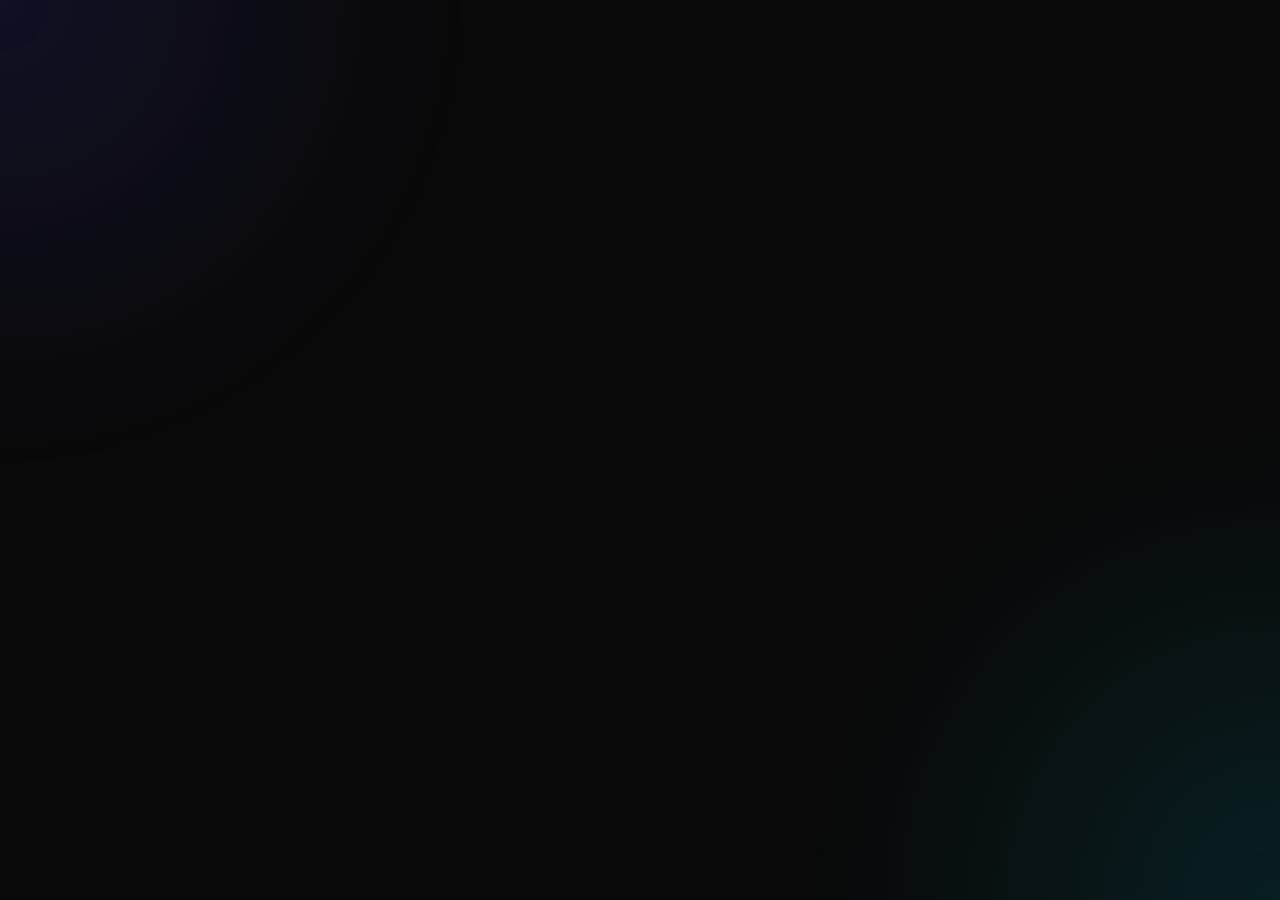
==== page2.html @ 388a4582 "Create page2.html" ====
<!DOCTYPE html>
<html lang="en">
<head>
<meta charset="UTF-8">
<meta name="viewport" content="width=device-width, initial-scale=1.0">
<title>aiworld</title>

<link rel="stylesheet" href="style.css">

<link href="https://fonts.googleapis.com/css2?family=Inter:wght@300;400;500;600;700;800&display=swap" rel="stylesheet">
</head>

<body>


<!-- =========================
      MAIN WEBSITE
========================= -->

<div id="website" class="website hidden">

<header>

<h1>PRIVATE LINKS</h1>

<p>Authorized Access Only</p>

<button class="logout-btn" onclick="logout()">
Logout
</button>
<a href="index.html" class="top-link">
Previous Page
</a>
</header>

      <div class="hero-info">
    <h3>LINKS 🫧</h3>
    <p>
        Check out the links below to explore some cosplays .
    </p>
      </div>
    <h3>18+ content</h3>
<section class="grid">

<!-- Button 1 -->
<a class="link-card" href="https://photos.app.goo.gl/fhxpbM2TUrL7KwMz8" target="_blank">
    <img src="p1.jpg" alt="Link 1">
    <span>Astasia Dream</span>
</a>

<!-- Button 2 -->
<a class="link-card" href="https://photos.app.goo.gl/r4UpBR1Cy2kuum3o6" target="_blank">
    <img src="p2.jpg" alt="Link 1">
    <span>Beke Jacoba</span>
</a>

<!-- Button 3 -->
<a class="link-card" href="https://photos.app.goo.gl/BbuhP6UVMLR8Mo7CA" target="_blank">
    <img src="p3.jpg" alt="Link 1">
    <span>Cristy Ren</span>
</a>

<!-- Button 4 -->
<a class="link-card" href="https://photos.app.goo.gl/uaWKR5irFC2fYvdR9" target="_blank">
    <img src="p4.jpg" alt="Link 1">
    <span>Donna Loli</span>
</a>

<!-- Button 5 -->
<a class="link-card" href="https://photos.app.goo.gl/WxmV3icsAjwBz9s49" target="_blank">
    <img src="p5.jpg" alt="Link 1">
    <span>Emma Kotos</span>
</a>

<!-- Button 6 -->
<a class="link-card" href="https://photos.app.goo.gl/ZduPeoYJzDPaTDy29" target="_blank">
    <img src="p6.jpg" alt="Link 1">
    <span>Evie Lee Mikomin</span>
</a>

<!-- Button 7 -->
<a class="link-card" href="https://photos.app.goo.gl/9XoCstYwsJrC7od29" target="_blank">
    <img src="p7.jpg" alt="Link 1">
    <span>Helly Valentine</span>
</a>

<!-- Button 8 -->
<a class="link-card" href="https://photos.app.goo.gl/eXSavx3uGLo637udA" target="_blank">
    <img src="p8.jpg" alt="Link 1">
    <span>Irina Meier</span>
</a>

<a class="link-card" href="https://photos.app.goo.gl/mbvtEUhWSNuFwoSe7" target="_blank">
    <img src="p9.jpg" alt="Link 1">
    <span>Lada Lyumos</span>
</a>

<a class="link-card" href="https://photos.app.goo.gl/f3hAwy3c2RTN52ky5" target="_blank">
    <img src="p10.jpg" alt="Link 1">
    <span>Lady Melamori</span>
</a>

<a class="link-card" href="https://photos.app.goo.gl/5RnyARuBnnBVchn17" target="_blank">
    <img src="p11.jpg" alt="Link 1">
    <span>Lauren Summer</span>
</a>

<a class="link-card" href="https://photos.app.goo.gl/twSU7uQjaaCEnn9Y7" target="_blank">
    <img src="p12.jpg" alt="Link 1">
    <span>Moncherie Valerie</span>
</a>

<a class="link-card" href="https://photos.app.goo.gl/ppUHeqWgMs6UcWxx8" target="_blank">
    <img src="p13.jpg" alt="Link 1">
    <span>Nata Lee</span>
</a>

<a class="link-card" href="https://photos.app.goo.gl/Pih1ziDP378RjQRL6" target="_blank">
    <img src="p14.jpg" alt="Link 1">
    <span>Olivia Casta</span>
</a>

<a class="link-card" href="https://photos.app.goo.gl/uMa3zdRDeup3nYC49" target="_blank">
    <img src="p15.jpg" alt="Link 1">
    <span>Seltin Sweet</span>
</a>

<a class="link-card" href="https://photos.app.goo.gl/TnSPc55DXZY5vXUj9" target="_blank">
    <img src="p16.jpg" alt="Link 1">
    <span>Sophie Mudd</span>
</a>

<a class="link-card" href="https://photos.app.goo.gl/WfZ2XPZMayhkrBtY9" target="_blank">
    <img src="p17.jpg" alt="Link 1">
    <span>Valeri Himera</span>
</a>

<a class="link-card" href="https://photos.app.goo.gl/j41i4miVnwFKJfWQ9" target="_blank">
    <img src="p18.jpg" alt="Link 1">
    <span>Juli Annee</span>
</a>

</section>

<footer>

<p>
© Exclusive
</p>

</footer>

</div>

<script src="script.js"></script>

</body>
</html>
---- style.css ----
/* =========================
   IMPORT FONT
========================= */

@import url('https://fonts.googleapis.com/css2?family=Inter:wght@300;400;500;600;700;800&display=swap');

*{
    margin:0;
    padding:0;
    box-sizing:border-box;
    font-family:"Inter",sans-serif;
}

body{
    background:#090909;
    color:#fff;
    min-height:100vh;
    overflow-x:hidden;
}

/* Background Glow */

body::before{
    content:"";
    position:fixed;
    inset:0;
    background:
    radial-gradient(circle at top left,#4f46e520,transparent 30%),
    radial-gradient(circle at bottom right,#06b6d420,transparent 30%);
    z-index:-1;
}

/* =========================
        LOGIN
========================= */

.login-screen{
    width:100%;
    height:100vh;
    display:flex;
    justify-content:center;
    align-items:center;
    padding:20px;
}

.login-card{
    width:100%;
    max-width:360px;
    padding:35px;
    border-radius:24px;

    background:rgba(255,255,255,.05);

    backdrop-filter:blur(18px);

    border:1px solid rgba(255,255,255,.12);

    box-shadow:
    0 0 40px rgba(0,0,0,.45);

    text-align:center;
}

.lock-icon{
    font-size:55px;
    margin-bottom:15px;
}

.login-card h1{
    font-size:28px;
    font-weight:700;
}

.login-card p{
    color:#9ca3af;
    margin:10px 0 25px;
}

.login-card input{

    width:100%;
    margin-bottom:16px;

    padding:14px;

    border-radius:12px;

    border:none;

    outline:none;

    background:#1a1a1a;

    color:white;

    font-size:15px;
}

.login-card input:focus{

    border:1px solid #5b7fff;

}

.login-card button{

    width:100%;

    padding:14px;

    border:none;

    border-radius:12px;

    background:#5b7fff;

    color:white;

    font-size:16px;

    cursor:pointer;

    transition:.3s;

}

.login-card button:hover{

    background:#7593ff;

    transform:translateY(-2px);

}

.error{

    margin-top:14px;

    color:#ff6868;

    font-size:14px;

}

/* =========================
       WEBSITE
========================= */

.website{

    padding:35px 20px 60px;

    animation:fade .4s ease;

}

.hidden{

    display:none;

}

header{

    text-align:center;

    margin-bottom:35px;

}

header h1{

    font-size:36px;

    font-weight:800;

    letter-spacing:2px;

}

header p{

    margin-top:8px;

    color:#9ca3af;

}

.logout-btn{

    margin-top:20px;

    padding:10px 20px;

    border:none;

    border-radius:10px;

    background:#e63946;

    color:white;

    cursor:pointer;

}

/* =========================
      LINK LIST
========================= */

.grid{
    width:100%;
    max-width:900px;
    margin:auto;

    display:flex;
    flex-direction:column;
    gap:22px;
}

/* =========================
      16:9 LINK BUTTON
========================= */

.link-card{
    width:100%;
    aspect-ratio:16/9;
    display:block;
    position:relative;
    overflow:hidden;
    border-radius:20px;
}

.link-card img{
    position:absolute;
    top:0;
    left:0;

    width:100% !important;
    height:100% !important;

    object-fit:cover;

    display:block;

    border-radius:20px;

    margin:0 !important;
}

.link-card span{

    position:absolute;

    left:0;
    right:0;
    bottom:0;

    padding:18px;

    font-size:24px;
    font-weight:700;

    color:#fff;

    background:linear-gradient(
        transparent,
        rgba(0,0,0,.85)
    );

    text-align:left;
}

.link-card:hover{

    transform:scale(1.02);

    border-color:#5b7fff;

    box-shadow:0 12px 35px rgba(91,127,255,.35);

}

.link-card:hover img{

    transform:scale(1.06);

}

/* =========================
        FOOTER
========================= */

footer{

    text-align:center;

    margin-top:45px;

    color:#8b8b8b;

    font-size:14px;

}

/* =========================
      ANIMATION
========================= */

@keyframes fade{

    from{

        opacity:0;

        transform:translateY(15px);

    }

    to{

        opacity:1;

        transform:translateY(0);

    }

}

/* =========================
      MOBILE
========================= */

@media(max-width:600px){

.grid{

grid-template-columns:repeat(2,1fr);

}

header h1{

font-size:28px;

}

.link-card img{

width:80px;

height:80px;

}

}
/* =========================
        IMAGE SLIDER
========================= */

.slider{
    position:relative;
    width:100%;
    max-width:900px;
    aspect-ratio:16/9;
    margin:0 auto 30px;
    border-radius:20px;
    overflow:hidden;
    background:#111;
    box-shadow:0 15px 40px rgba(0,0,0,.35);
}

.slide{
    position:absolute;
    inset:0;
    width:100%;
    height:100%;
    object-fit:cover;

    opacity:0;

    transition:opacity 1s ease;
}

.slide.active{
    opacity:1;
                                }
/* ==========================
      TOP SLIDESHOW
========================== */

.slideshow{

    width:100%;
    max-width:360px;

    aspect-ratio:3/4;

    margin:0 auto 35px;

    position:relative;

    overflow:hidden;

    border-radius:22px;

    border:1px solid rgba(255,255,255,.12);

    box-shadow:
    0 20px 50px rgba(0,0,0,.45);

}

.slide{

    position:absolute;

    width:100%;

    height:100%;

    object-fit:cover;

    opacity:0;

    transition:
    opacity 1s ease-in-out,
    transform 6s ease;

    transform:scale(1.08);

}

.slide.active{

    opacity:1;

    transform:scale(1);

}

.hero-text,
.hero-info{
    max-width:360px;
    margin:0 auto 20px;
    text-align:center;
}

.hero-text h2,
.hero-info h3{
    font-size:24px;
    font-weight:700;
    margin-bottom:8px;
}

.hero-text p,
.hero-info p{
    color:#b8b8b8;
    line-height:1.6;
    font-size:15px;
   }
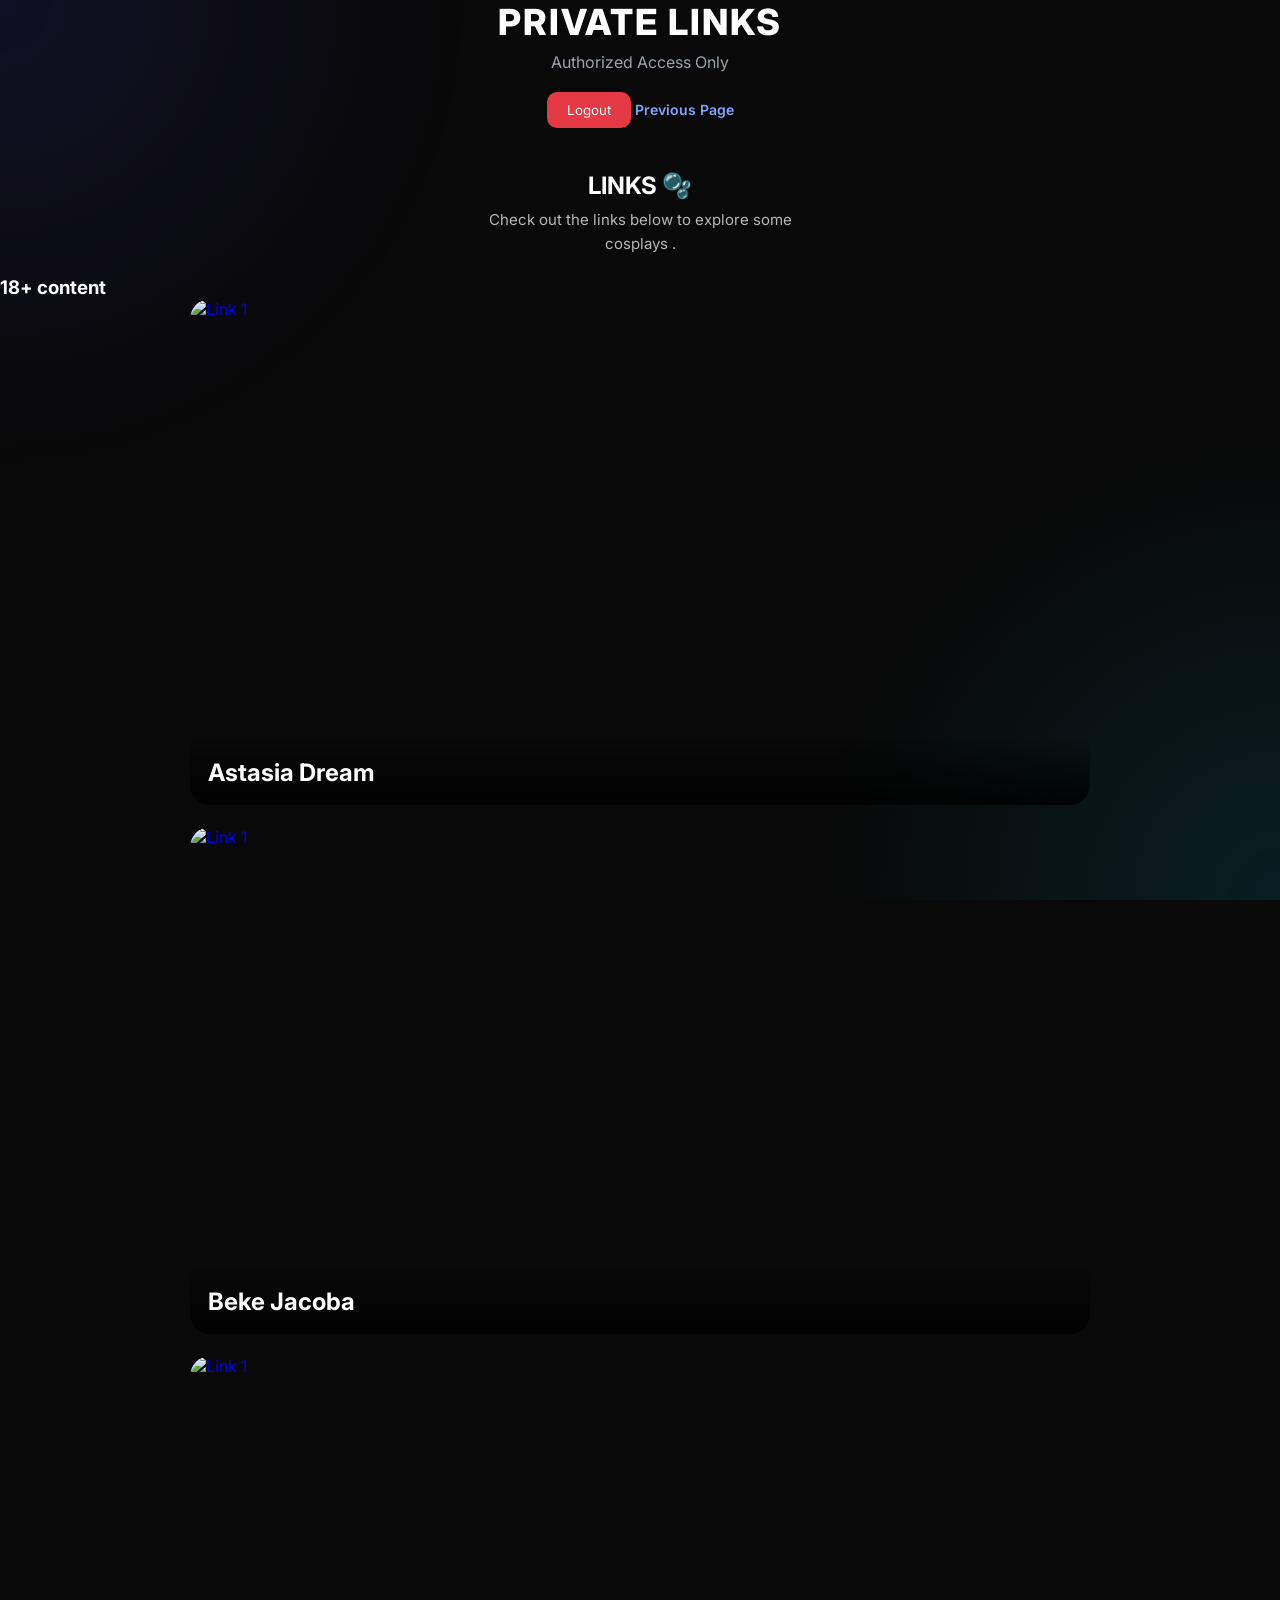
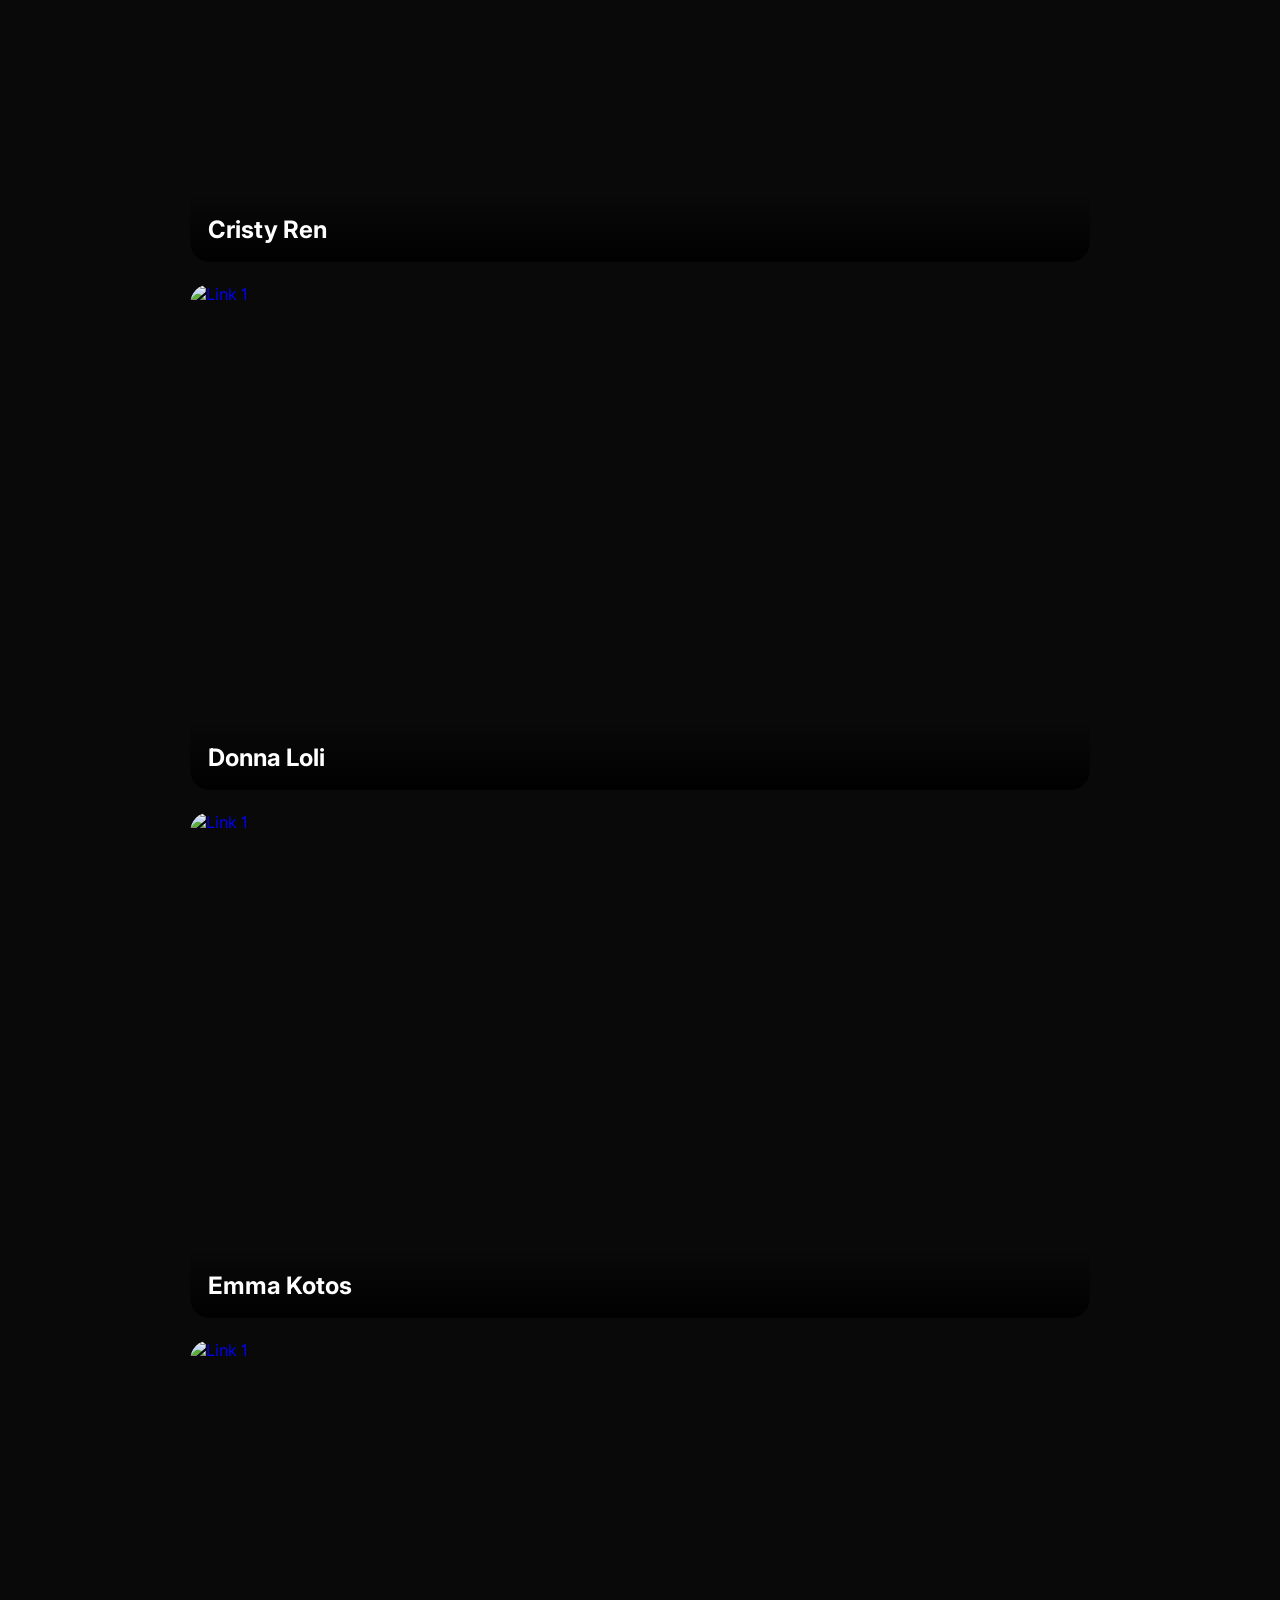
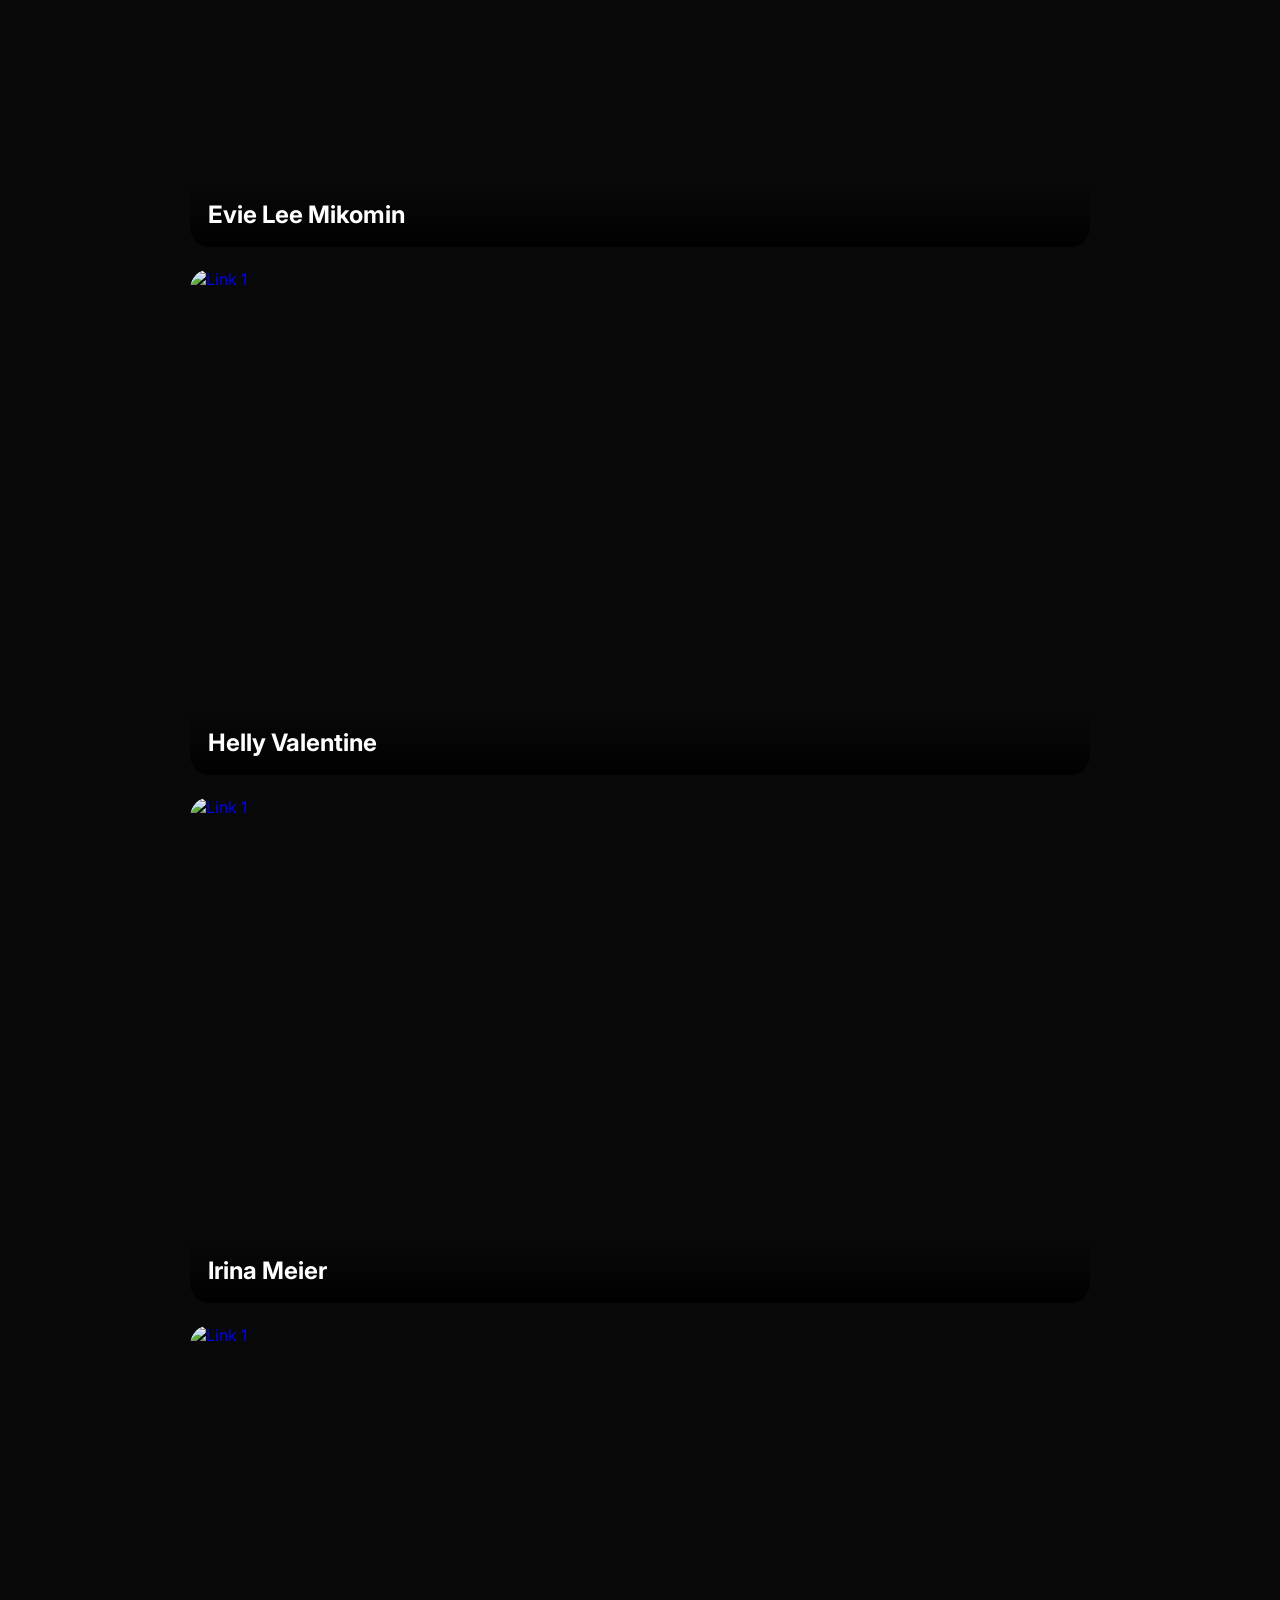
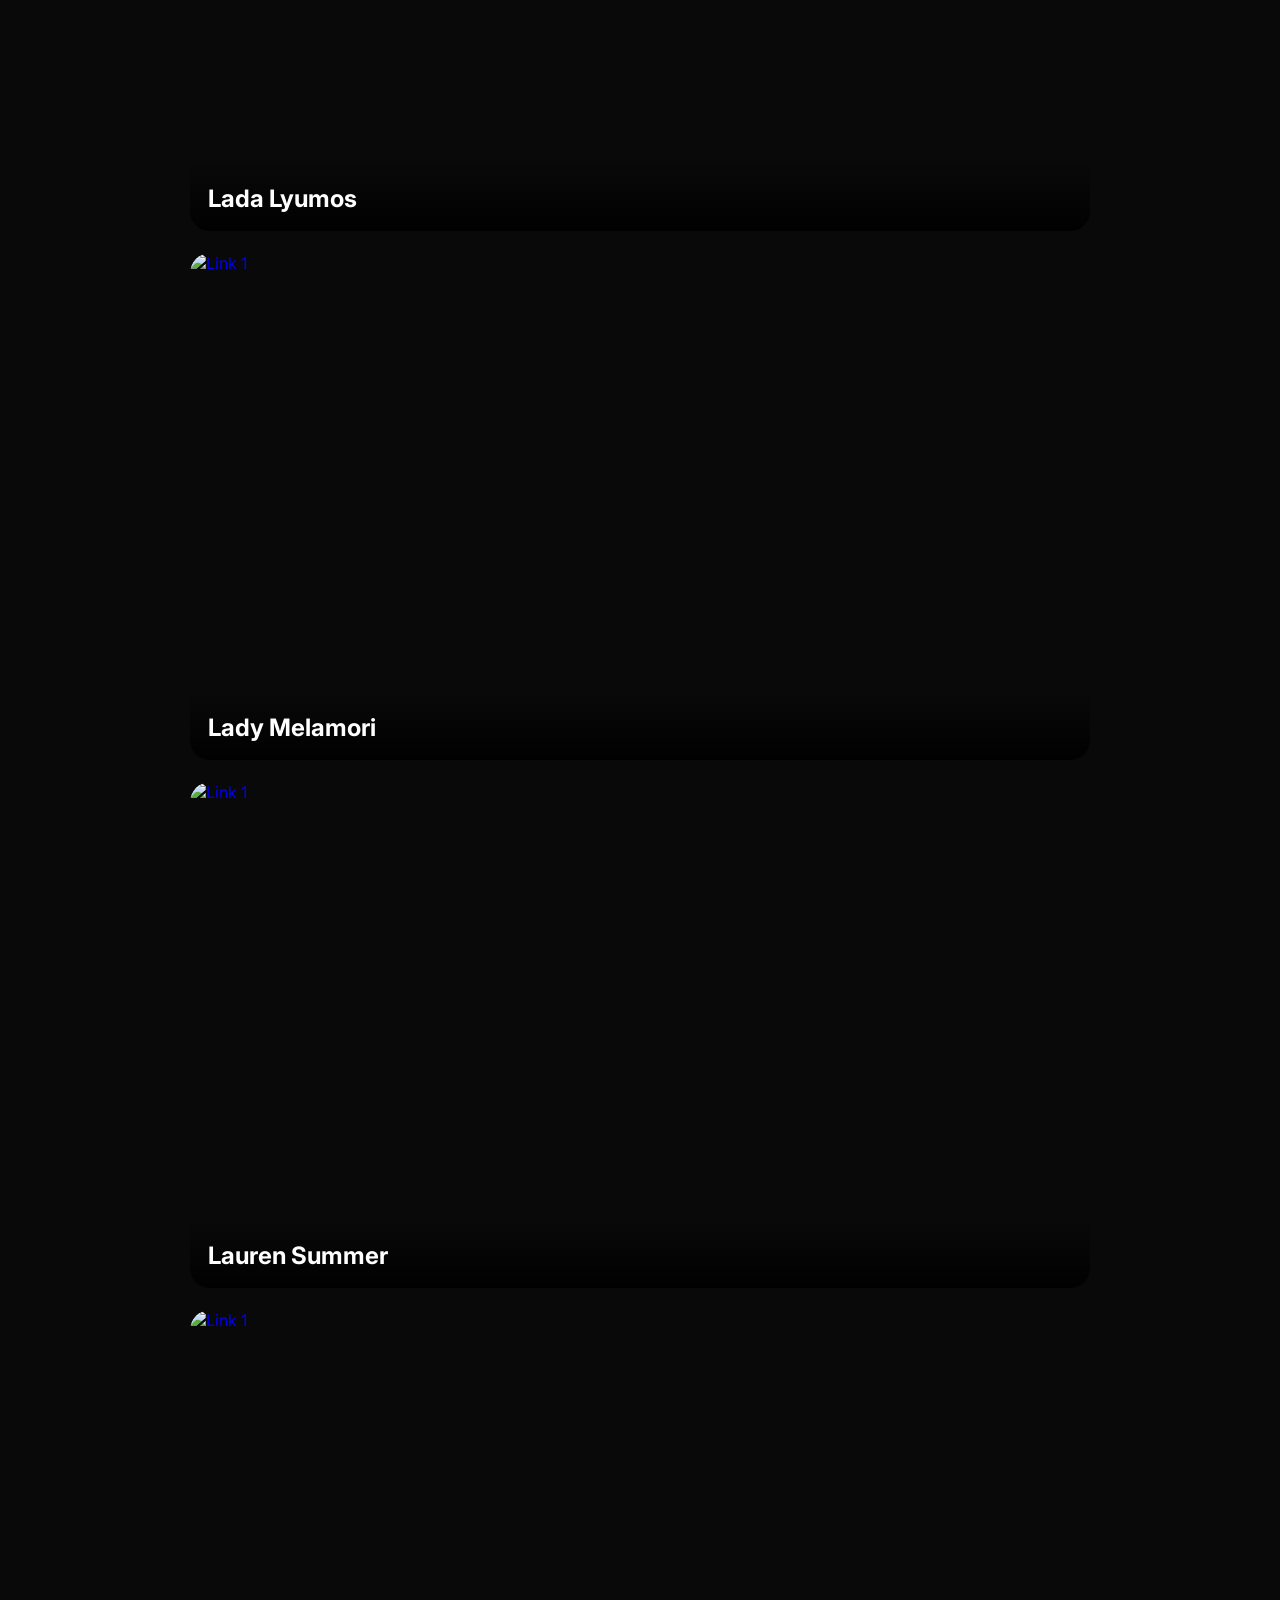
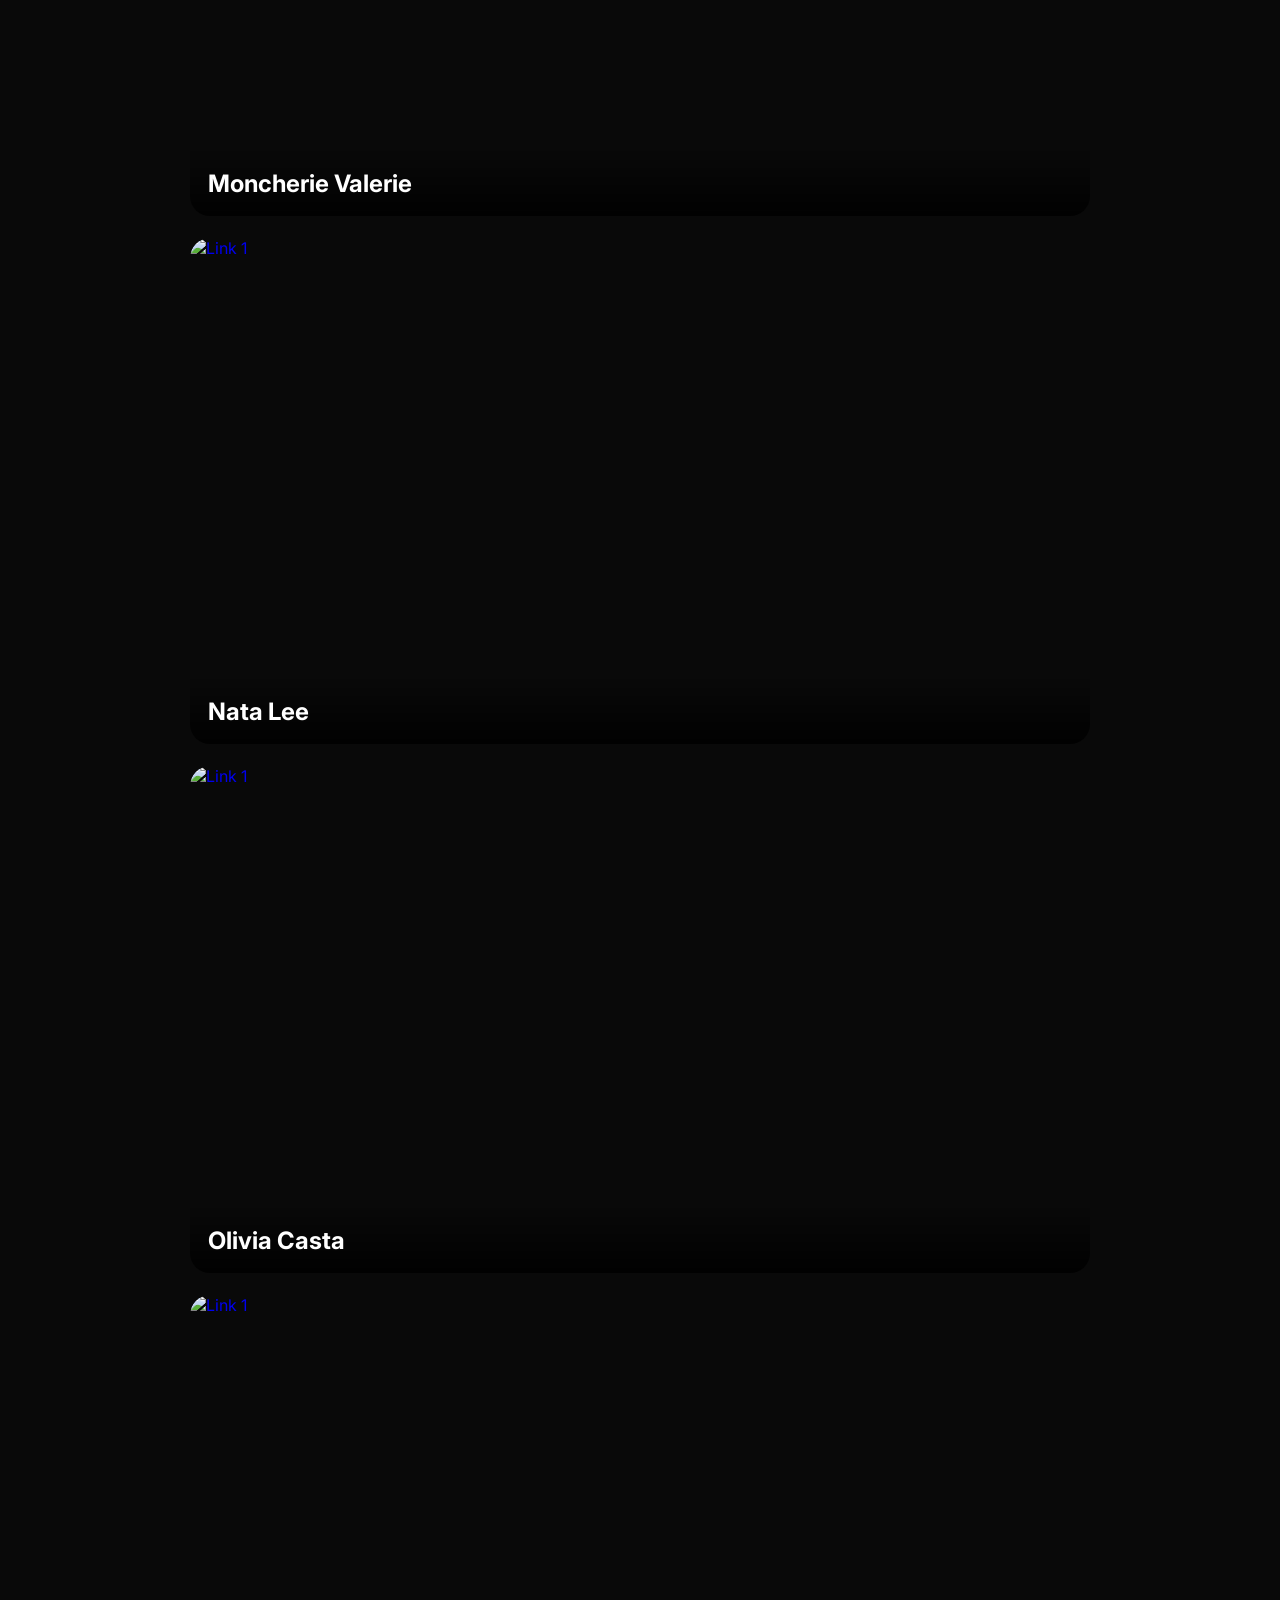
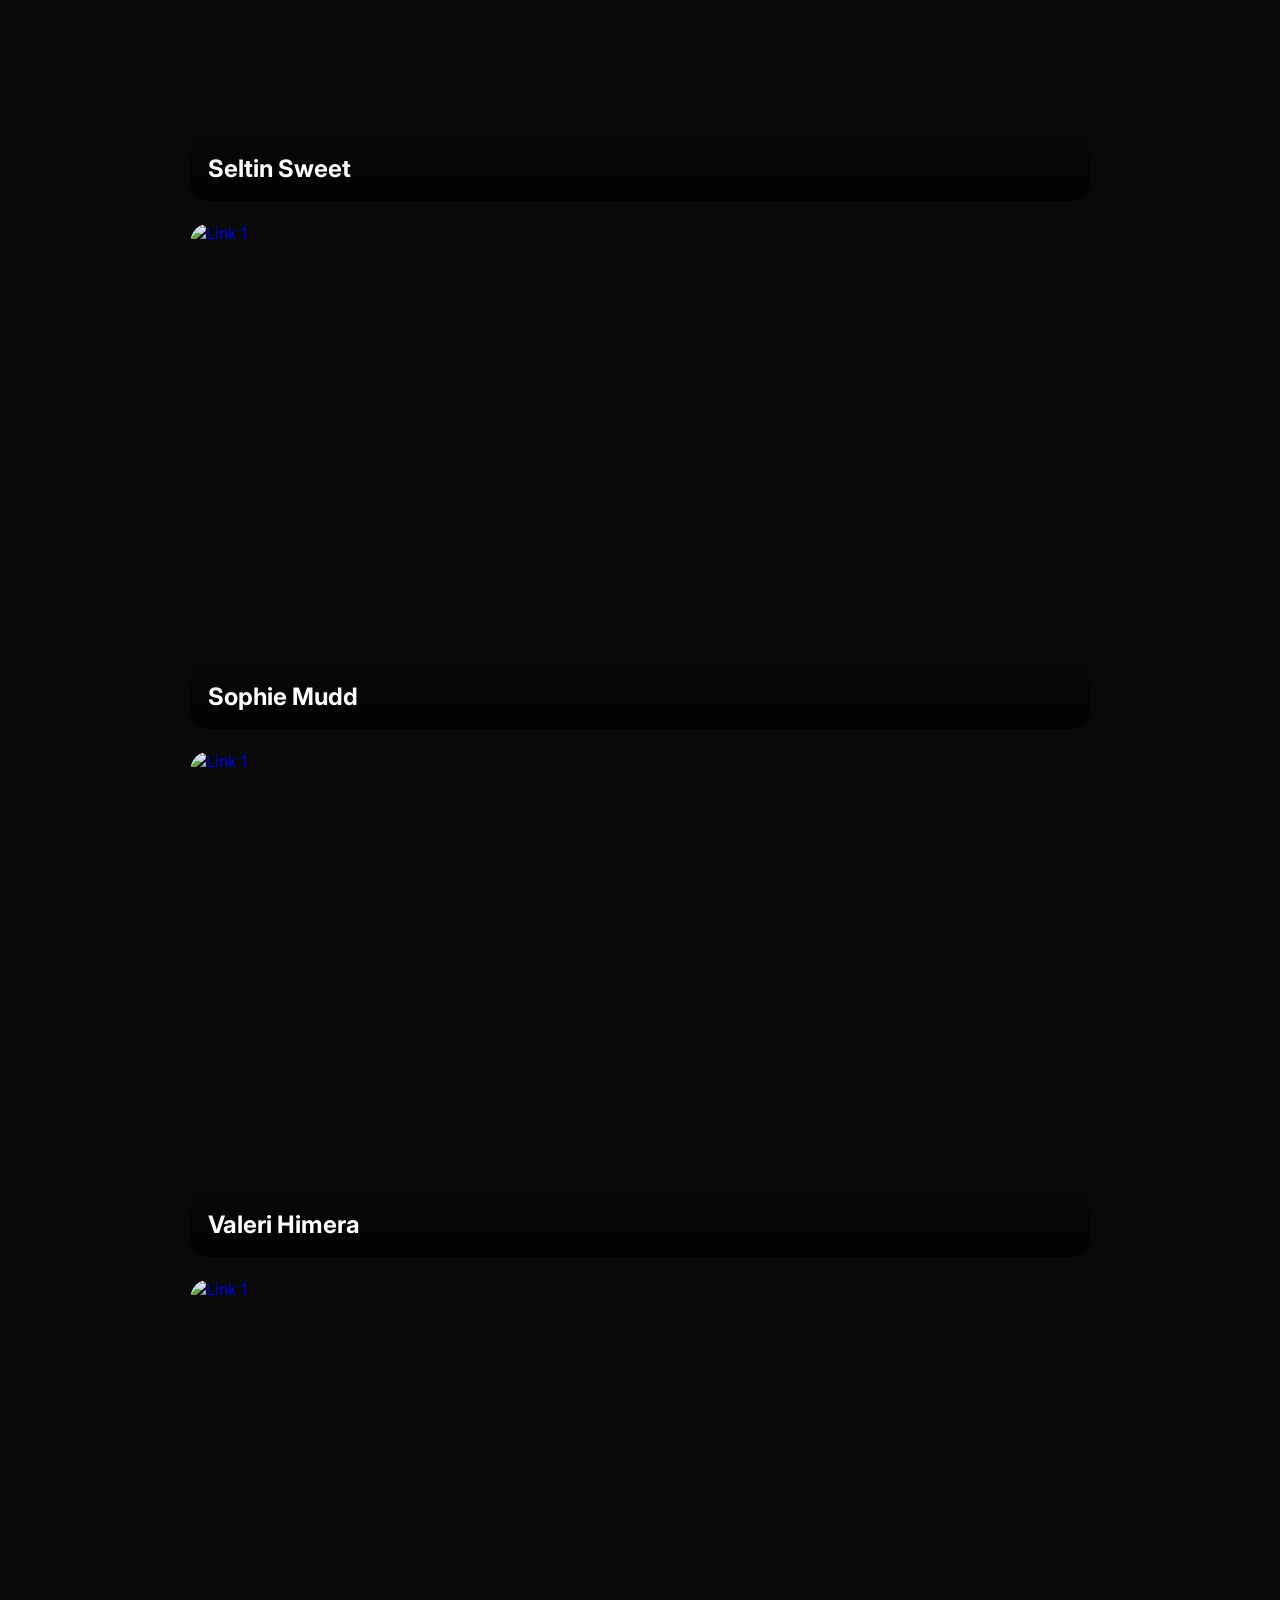
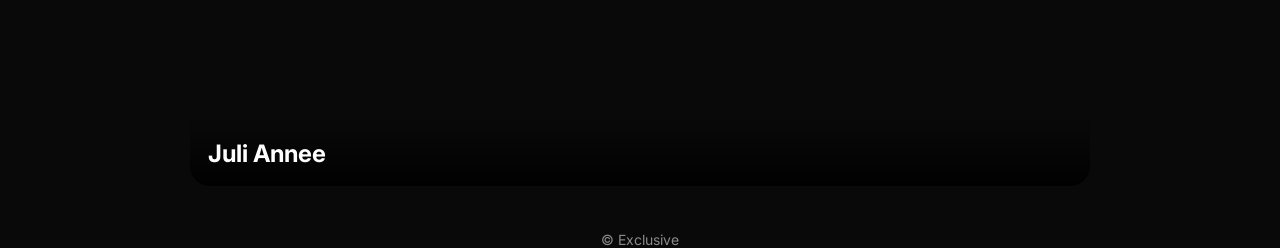
==== commit 191b6ccb: "Update page2.html" ====
--- a/page2.html
+++ b/page2.html
@@ -13,11 +13,6 @@
 <body>
 
 
-<!-- =========================
-      MAIN WEBSITE
-========================= -->
-
-<div id="website" class="website hidden">
 
 <header>
 
--- a/style.css
+++ b/style.css
@@ -459,3 +459,17 @@
     line-height:1.6;
     font-size:15px;
    }
+
+.top-link{
+    display:inline-block;
+    margin-bottom:18px;
+    color:#7ea7ff;
+    text-decoration:none;
+    font-size:14px;
+    font-weight:600;
+    transition:.3s;
+}
+
+.top-link:hover{
+    color:#ffffff;
+   }
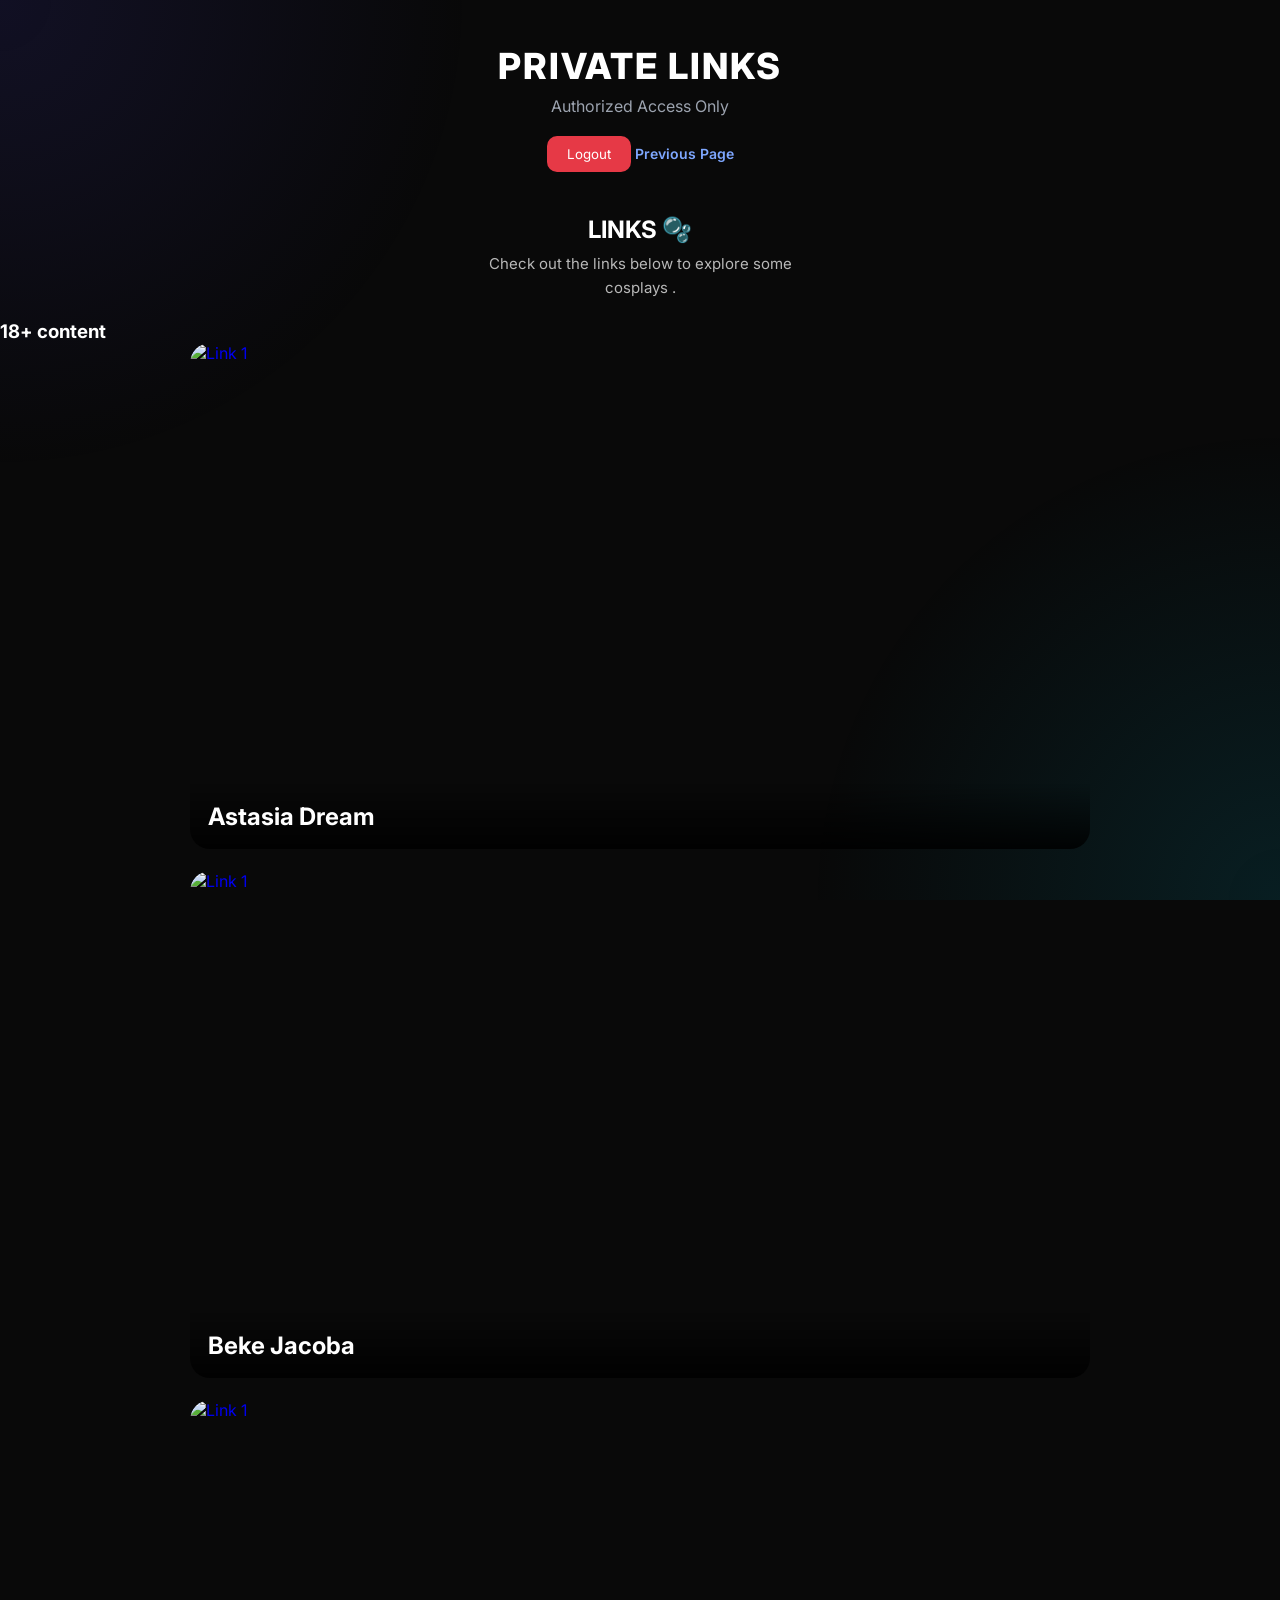
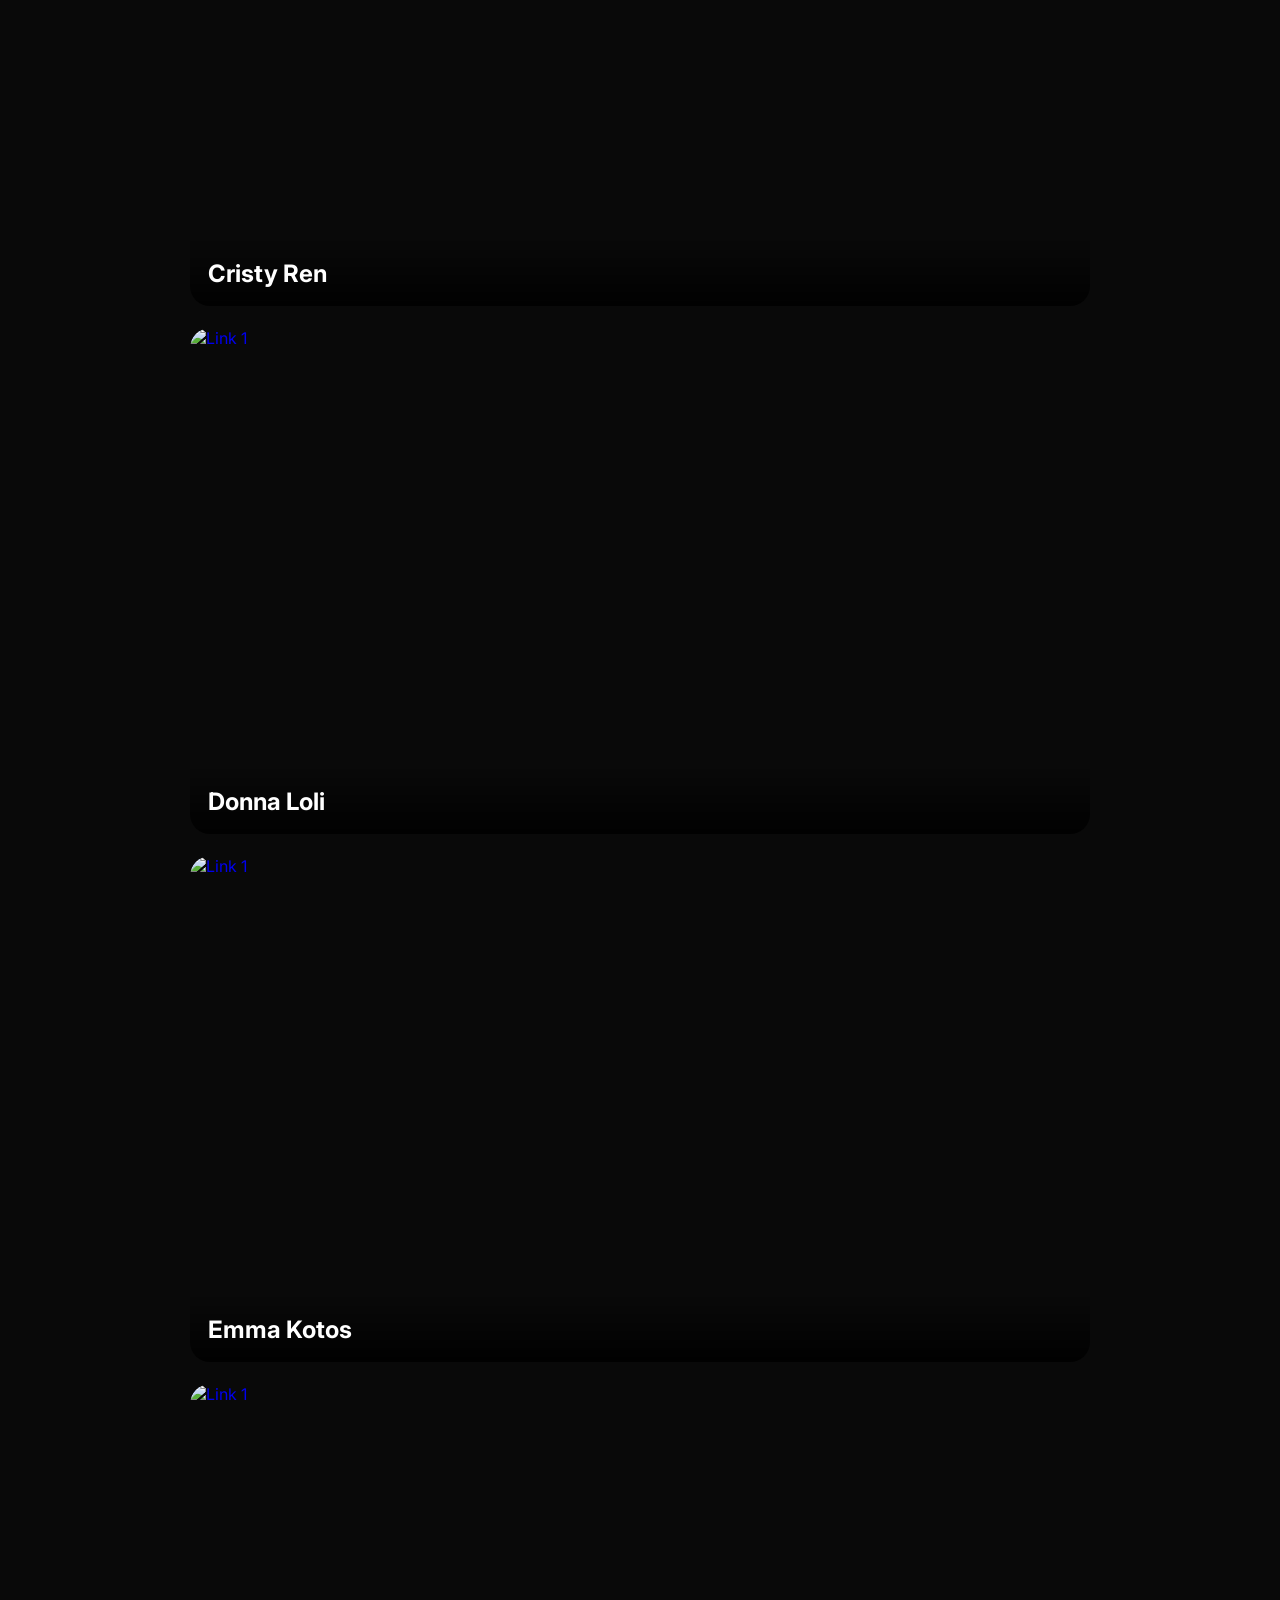
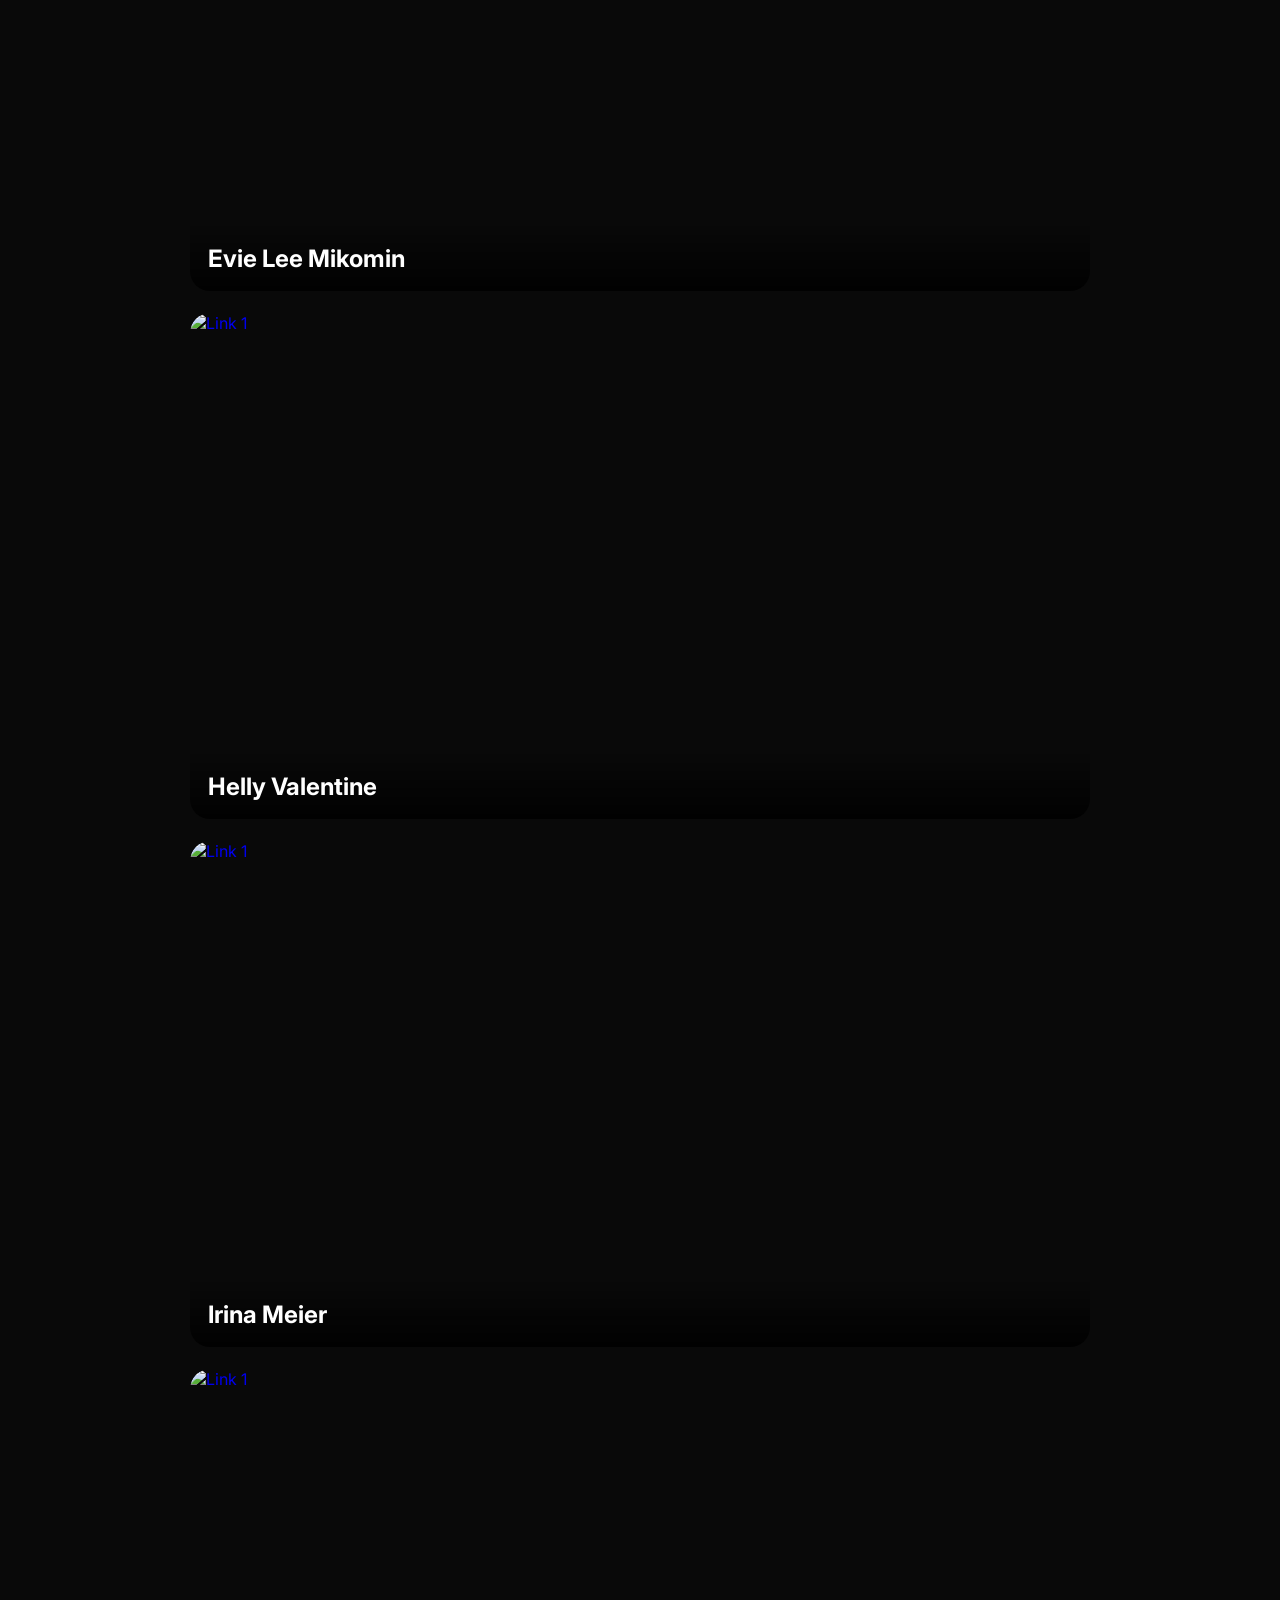
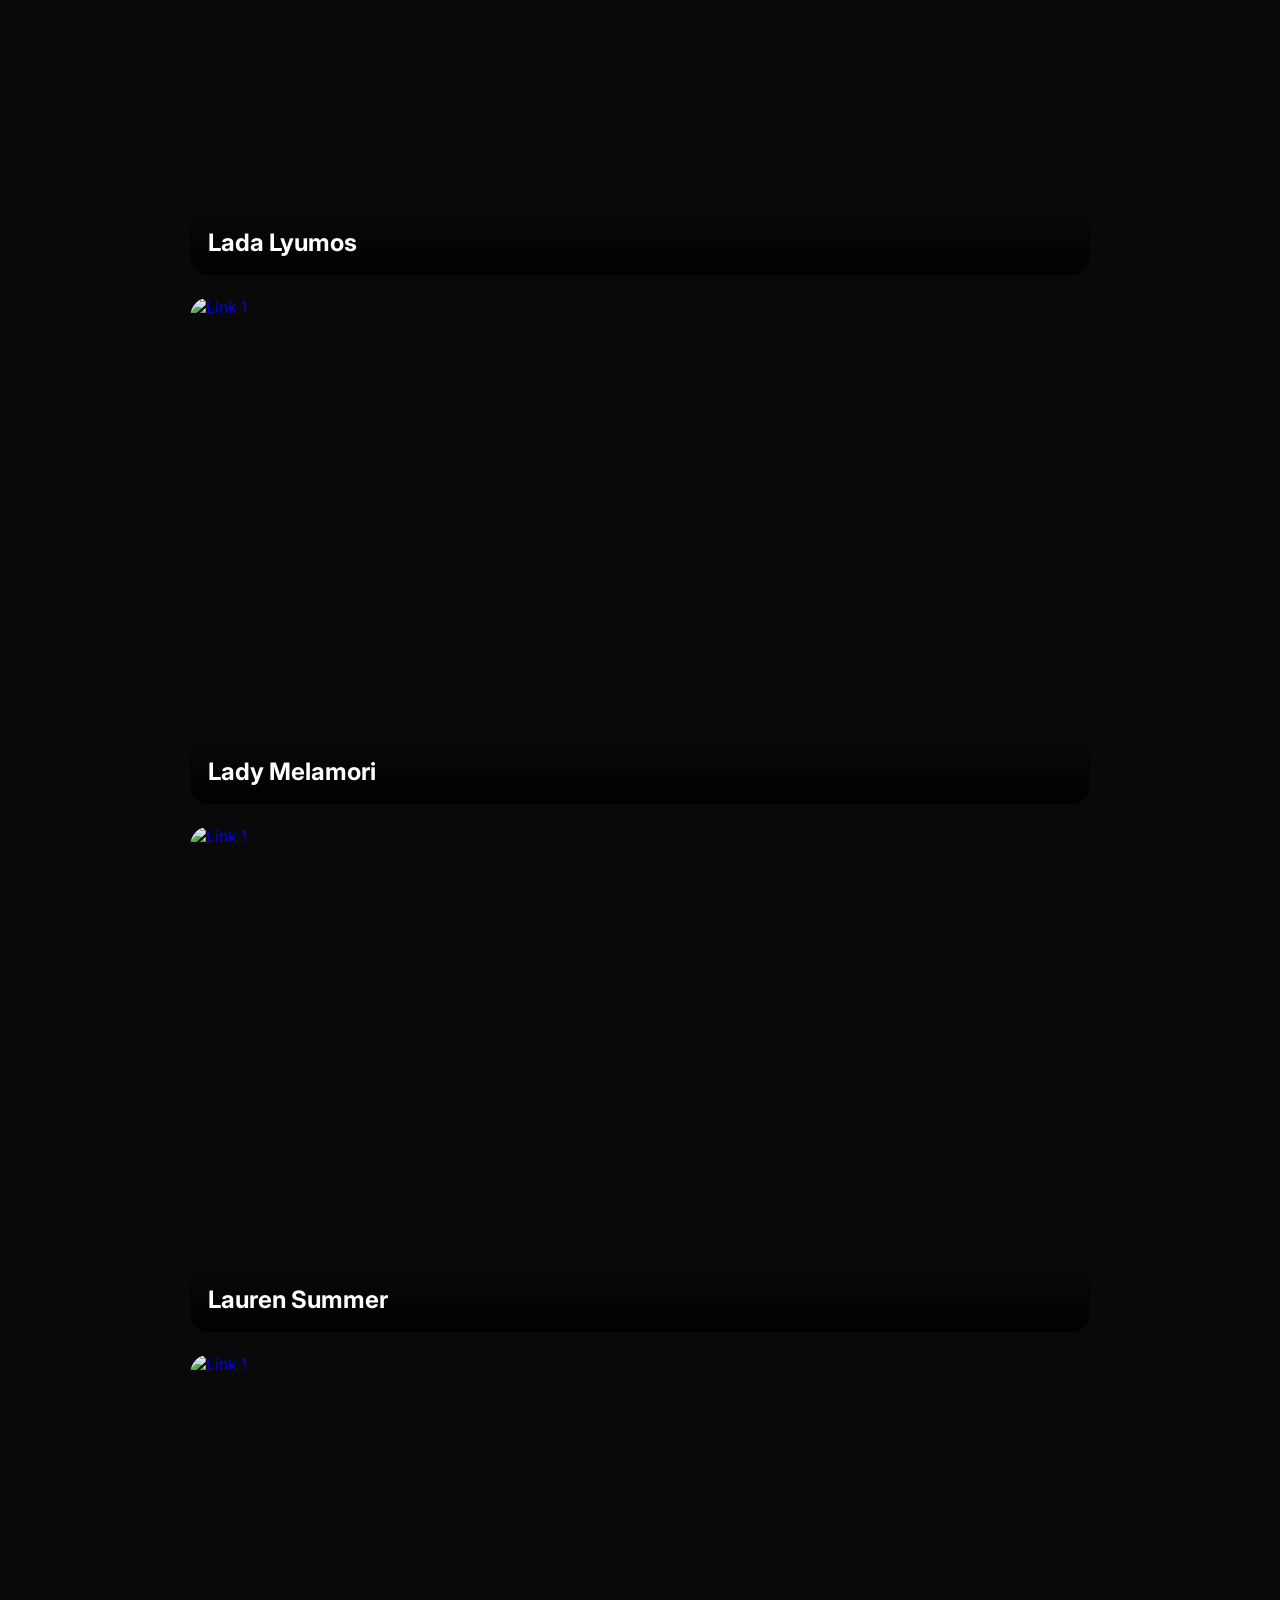
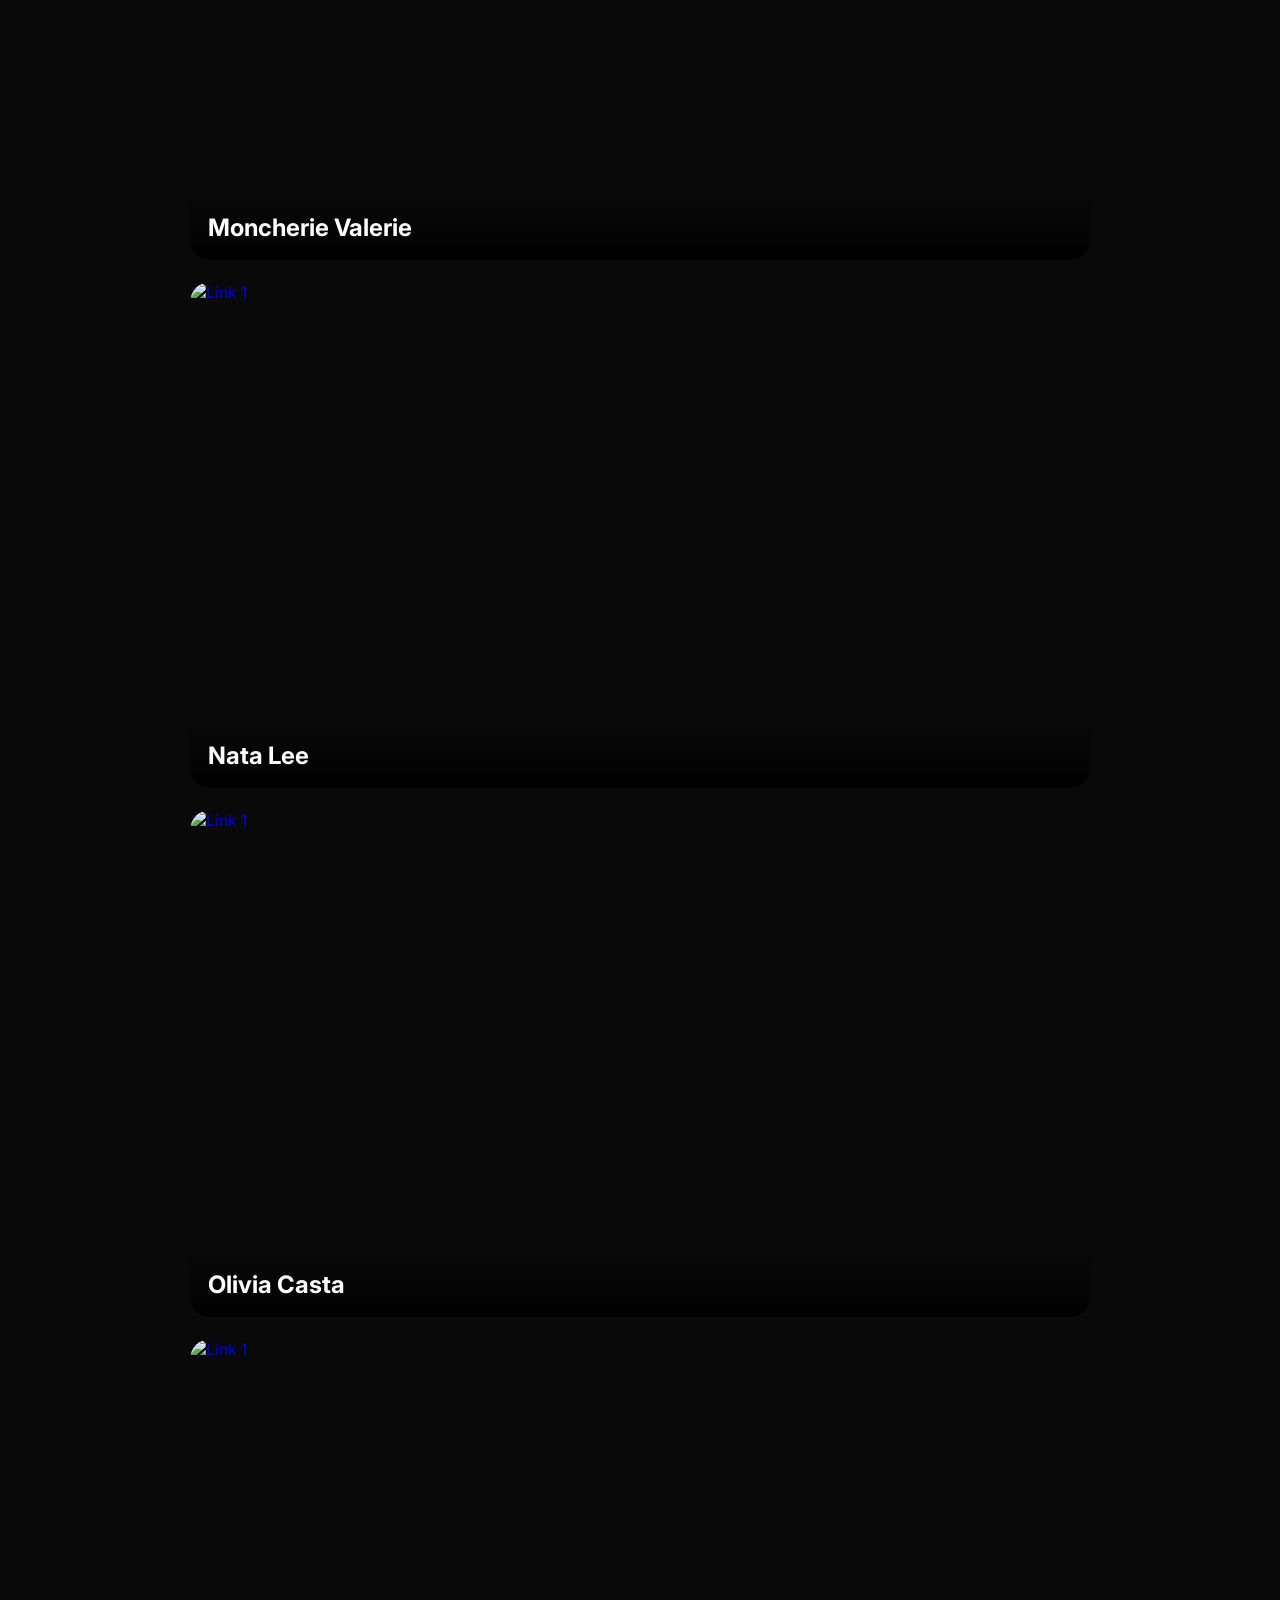
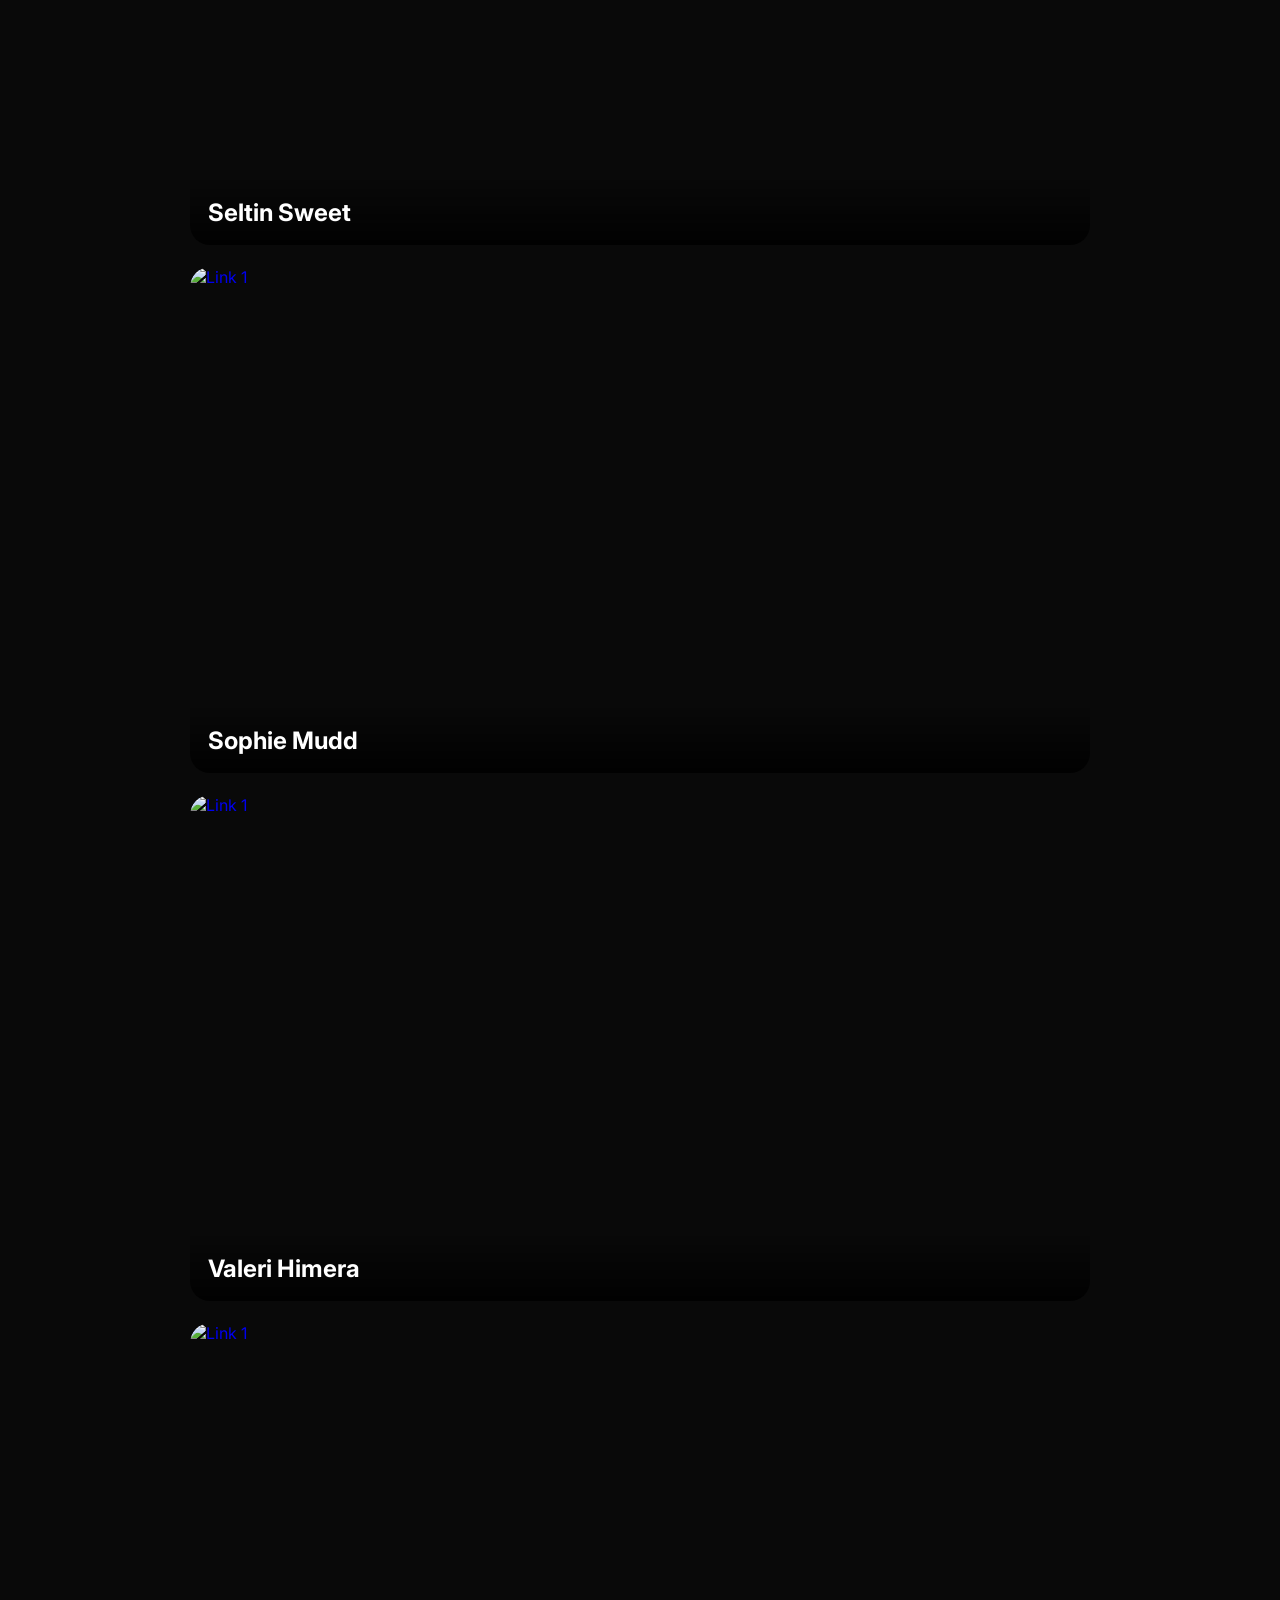
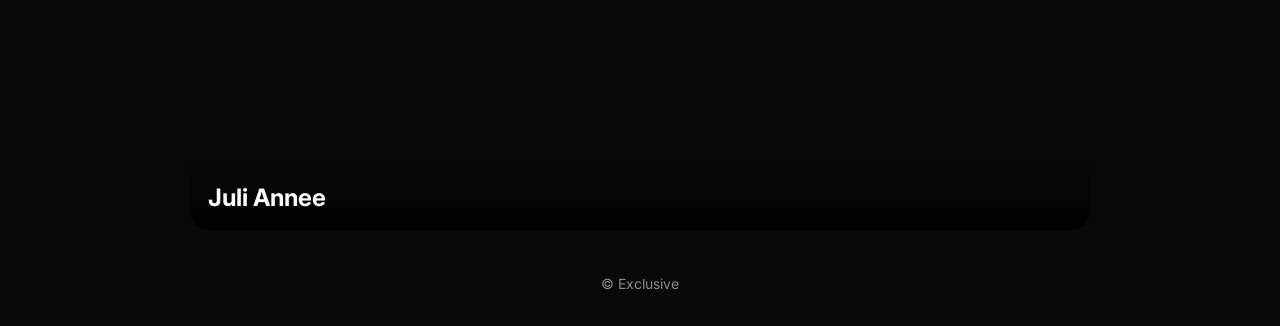
==== commit 85e42c47: "Update page2.html" ====
--- a/page2.html
+++ b/page2.html
@@ -16,6 +16,8 @@
 
 <header>
 
+      <h1>‎ ‎ ‎ ‎ </h1>
+      
 <h1>PRIVATE LINKS</h1>
 
 <p>Authorized Access Only</p>
@@ -142,7 +144,7 @@
 <p>
 © Exclusive
 </p>
-
+<h1>‎ ‎ ‎ ‎ ‎ ‎ ‎ ‎ ‎ ‎ ‎ </h1>
 </footer>
 
 </div>
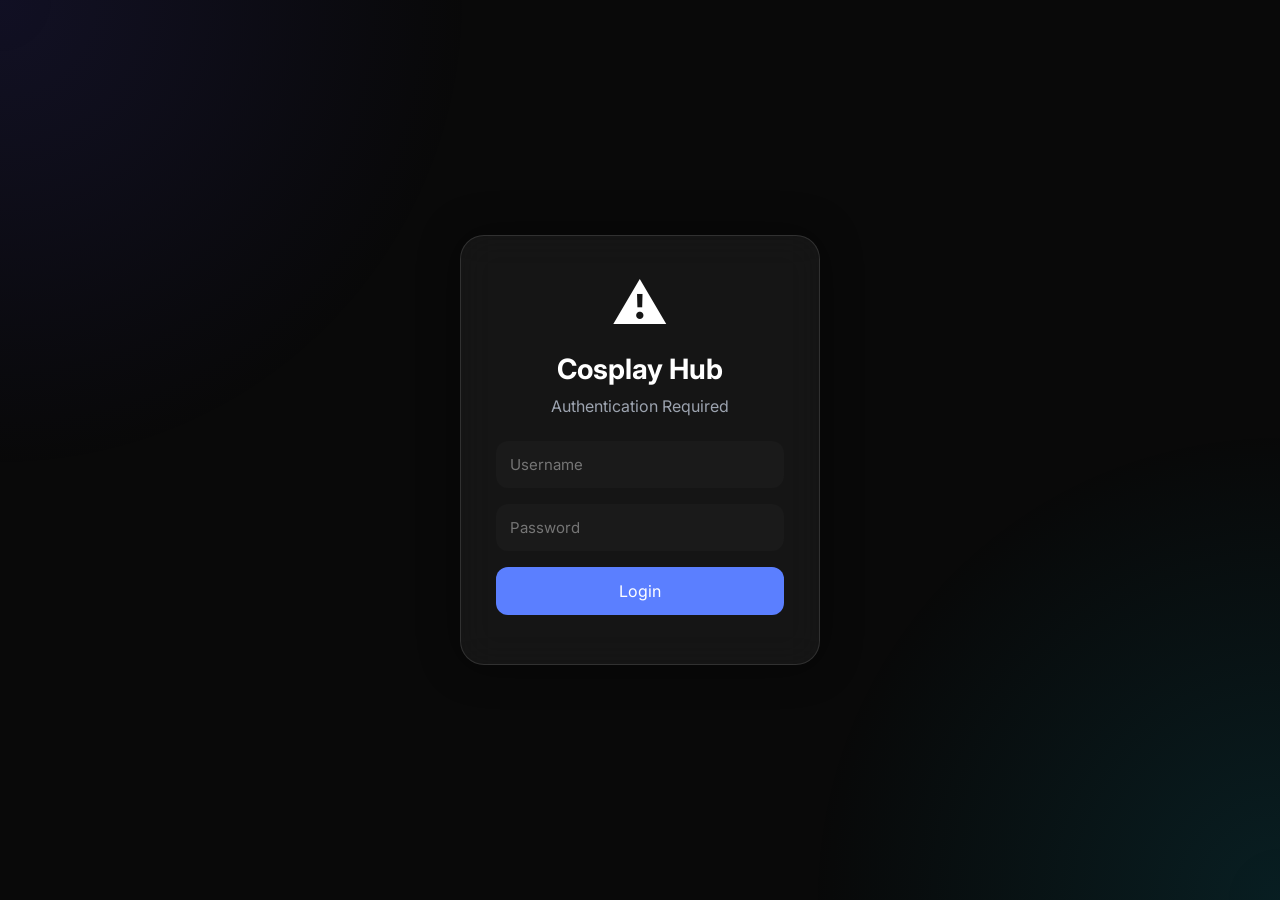
==== commit ba68d95d: "Update page2.html" ====
--- a/page2.html
+++ b/page2.html
@@ -12,7 +12,48 @@
 
 <body>
 
+<!-- =========================
+      LOGIN SCREEN
+========================= -->
 
+<div id="loginScreen" class="login-screen">
+
+    <div class="login-card">
+
+        <div class="lock-icon">⚠️</div>
+
+        <h1>Cosplay Hub</h1>
+
+        <p>Authentication Required</p>
+
+        <input
+            id="username"
+            type="text"
+            placeholder="Username"
+            autocomplete="off">
+
+        <input
+            id="password"
+            type="password"
+            placeholder="Password"
+            autocomplete="off">
+
+        <button onclick="login()">
+            Login
+        </button>
+
+        <div id="error" class="error"></div>
+
+    </div>
+
+</div>
+
+
+<!-- =========================
+      MAIN WEBSITE
+========================= -->
+
+<div id="website" class="website hidden">
 
 <header>
 
